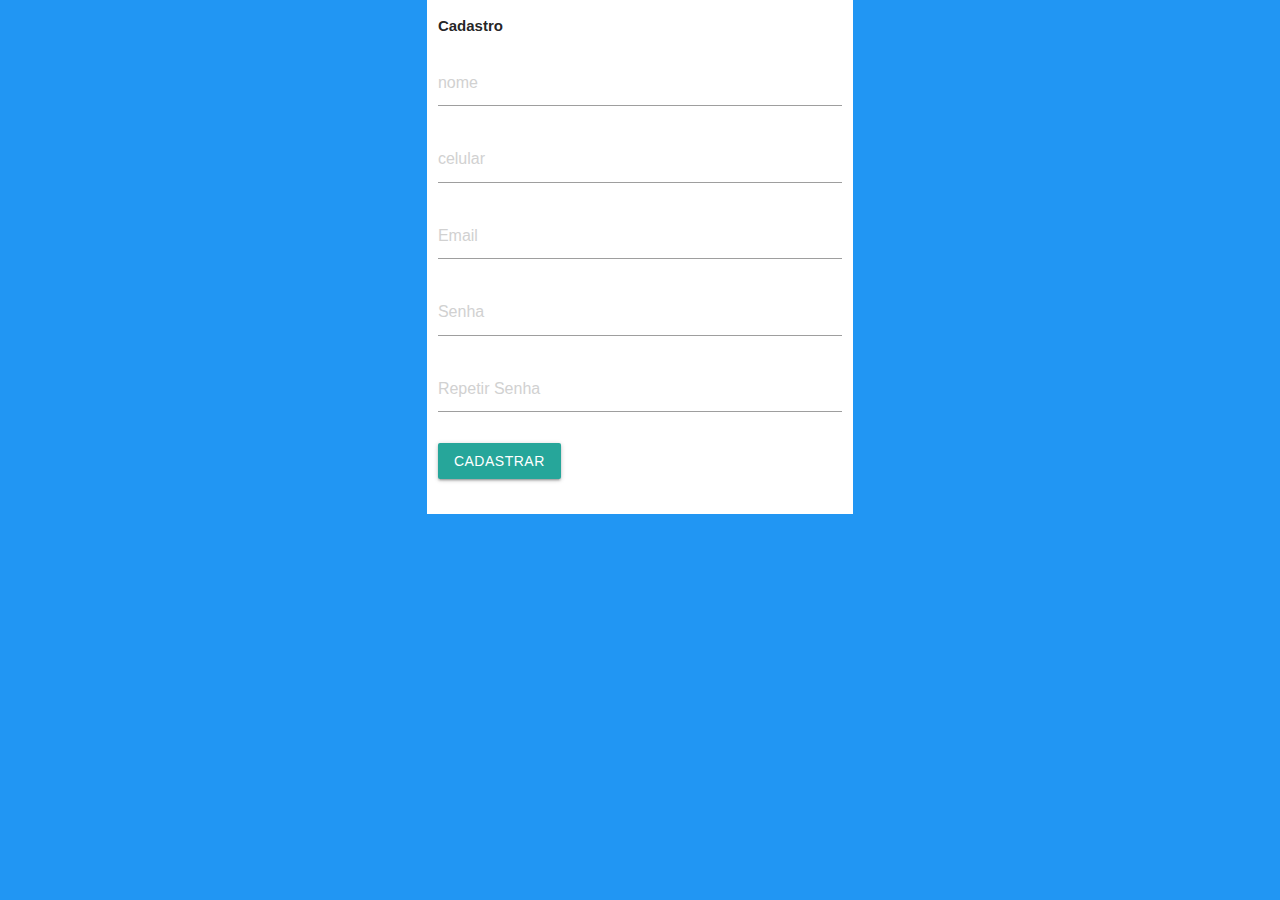
==== cria_conta.html @ 177c9086 "subindo o repositorio" ====
<!DOCTYPE html>
<html>
<head>
    <meta charset="utf-8" />
    <meta http-equiv="X-UA-Compatible" content="IE=edge">
    <title>Cadastro Conta</title>
    <meta name="viewport" content="width=device-width, initial-scale=1">
    <link rel="stylesheet" type="text/css" media="screen"  href="_css/materialize.css" />
    <script src="main.js"></script>
</head>
<body class="blue">

    <div class="row">
        <div class="col s4"></div>
        <form class="col s4 white">
            <div class="row">
            <div class="input-field col s12">    
                <b>Cadastro</b><br><br>
                <input id="nome" type="text" class="validate" placeholder="nome" required><br><br>
                <input id="celular" type="tel" class="validate" placeholder="celular" required><br><br>
                <input id="email" type="email" class="validate" placeholder="Email" required><br><br>  
                <input id="pass" type="password" class="validate" placeholder="Senha"required><br><br> 
                <input id="Rpass" type="password" placeholder="Repetir Senha" class="validate" required><br><br>
                <button type="submit" class="waves-effect waves-light btn" href="">Cadastrar</button>
            </div>
            </div>
        </form>
    </div>
</body>
</html>
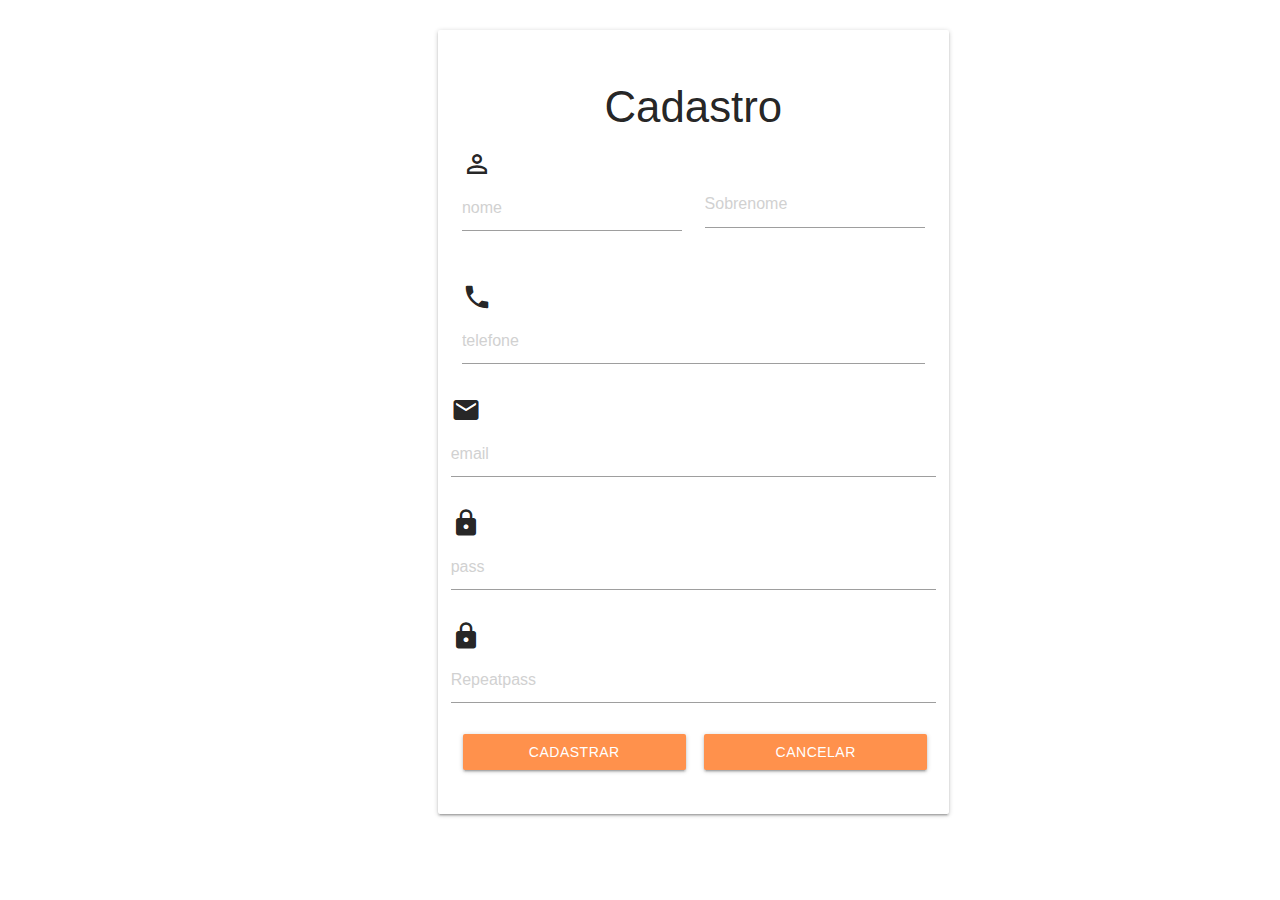
==== commit 72526577: "atualização" ====
--- a/cria_conta.html
+++ b/cria_conta.html
@@ -1,30 +1,57 @@
-<!DOCTYPE html>
+﻿<!DOCTYPE html>
 <html>
 <head>
     <meta charset="utf-8" />
     <meta http-equiv="X-UA-Compatible" content="IE=edge">
     <title>Cadastro Conta</title>
     <meta name="viewport" content="width=device-width, initial-scale=1">
-    <link rel="stylesheet" type="text/css" media="screen"  href="_css/materialize.css" />
-    <script src="main.js"></script>
+    <link rel="stylesheet" type="text/css" media="screen"  href="_css/materialize.css"/>
+	<link rel="stylesheet" type="text/css" href="_css/estilo.css" />
+	<link href="https://fonts.googleapis.com/icon?family=Material+Icons" rel="stylesheet">
+   
 </head>
-<body class="blue">
-
+<body id="-DBE0E3">
+<script type="text/javascript" src="js/materialize.min.js"></script>
     <div class="row">
-        <div class="col s4"></div>
-        <form class="col s4 white">
-            <div class="row">
-            <div class="input-field col s12">    
-                <b>Cadastro</b><br><br>
-                <input id="nome" type="text" class="validate" placeholder="nome" required><br><br>
-                <input id="celular" type="tel" class="validate" placeholder="celular" required><br><br>
-                <input id="email" type="email" class="validate" placeholder="Email" required><br><br>  
-                <input id="pass" type="password" class="validate" placeholder="Senha"required><br><br> 
-                <input id="Rpass" type="password" placeholder="Repetir Senha" class="validate" required><br><br>
-                <button type="submit" class="waves-effect waves-light btn" href="">Cadastrar</button>
+        <div class="col s12 m6 l5 offset-m4 offset-l4">
+         <div class="card" style="margin-top: 30px">
+		
+		     <div class="card-content">
+				<h3 style="text-align: center;">Cadastro</h3>
+                 <div class="input-field">
+				<div class="row">
+				<div class="col s6">
+				 <i class="small material-icons">perm_identity</i>
+				 <input id="nome" type="text" class="validate" placeholder="nome" required><br><br>
+				 </div>
+				 <div class="col s6">
+				 
+				 <input id="Sobrenome" type="text" class="validate fixe" placeholder="Sobrenome" style="margin-top:33px;" required><br><br>
+				 </div>
+				 </div>
+				 
+				 <div class="row">
+					<div class="col s12">
+				 <i class="small material-icons">phone</i>
+				 <input id="telefone" type="tel" class="validate" placeholder="telefone" required><br><br>
+				    </div>
+				
+				 <i class="small material-icons">email</i>
+                 <input id="email" type="email" class="validate" placeholder="email" required><br><br>
+                 <i class="small material-icons">lock</i>
+				 <input id="pass" type="password" class="validate" placeholder="pass" required><br><br>
+				 <i class="small material-icons">lock</i>
+				 <input id="Repeatpass" type="password" class="validate" placeholder="Repeatpass" required><br><br>
+				  
+                <button type="submit" class="waves-effect waves-light btn" href="exibir_contas.html" id="tam-btn2">Cadastrar</button>
+				<button type="submit" class="waves-effect waves-light btn" href="exibir_contas.html" id="tam-btn2">Cancelar</button>
+				</div>
             </div>
             </div>
         </form>
     </div>
+</div>
+</div>
+
 </body>
 </html>--- a/_css/estilo.css
+++ b/_css/estilo.css
@@ -0,0 +1,46 @@
+/* botao de login*/
+#tam-btn {
+    width: 100%;
+    background-color: #FF914C;
+}
+
+/* botao de cadastro*/
+#tam-btn2 {
+    width: 46%;
+	margin-left: 12px;
+	margin-right: 2px;
+    background-color: #FF914C;
+	
+}
+
+a:link { 
+    text-decoration:none; 
+} 
+#slide-out{
+    border-left-width: 30px
+}
+/* icones do login */
+#inline-icon{
+    margin-top: 10px;
+    width: auto;
+}
+
+/* linha de login*/
+#line-log {
+    padding-left: 0px;
+}
+
+img {
+    max-width:200px;
+    max-height:150px;
+    width: auto;
+    height: auto;
+}
+
+
+/*cores da pag*/
+.-DBE0E3 {background-color: #DBE0E3;}
+.-AEA594 {background-color: #AEA594;}
+.-FF914C {background-color: #FF914C;}
+.-A0874E {background-color: #A0874E;}
+.-B74F20 {background-color: #B74F20;}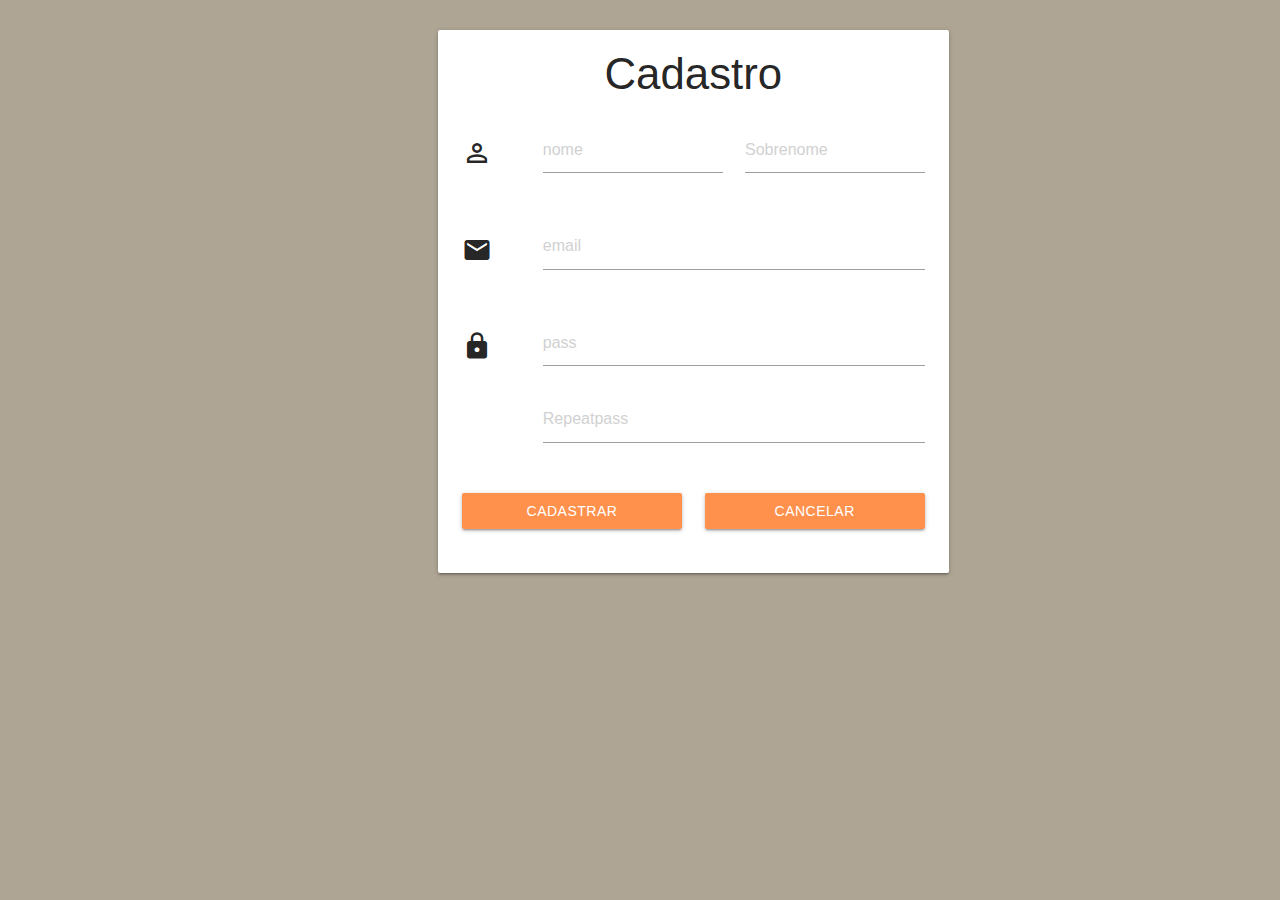
==== commit 62d91fad: "atualizado" ====
--- a/cria_conta.html
+++ b/cria_conta.html
@@ -1,57 +1,75 @@
 ﻿<!DOCTYPE html>
 <html>
+
 <head>
-    <meta charset="utf-8" />
-    <meta http-equiv="X-UA-Compatible" content="IE=edge">
-    <title>Cadastro Conta</title>
-    <meta name="viewport" content="width=device-width, initial-scale=1">
-    <link rel="stylesheet" type="text/css" media="screen"  href="_css/materialize.css"/>
+	<meta charset="utf-8" />
+	<meta http-equiv="X-UA-Compatible" content="IE=edge">
+	<title>Cadastro Conta</title>
+	<meta name="viewport" content="width=device-width, initial-scale=1">
+	<link rel="stylesheet" type="text/css" media="screen" href="_css/materialize.css" />
 	<link rel="stylesheet" type="text/css" href="_css/estilo.css" />
 	<link href="https://fonts.googleapis.com/icon?family=Material+Icons" rel="stylesheet">
-   
 </head>
-<body id="-DBE0E3">
-<script type="text/javascript" src="js/materialize.min.js"></script>
-    <div class="row">
-        <div class="col s12 m6 l5 offset-m4 offset-l4">
-         <div class="card" style="margin-top: 30px">
-		
-		     <div class="card-content">
-				<h3 style="text-align: center;">Cadastro</h3>
-                 <div class="input-field">
-				<div class="row">
-				<div class="col s6">
-				 <i class="small material-icons">perm_identity</i>
-				 <input id="nome" type="text" class="validate" placeholder="nome" required><br><br>
-				 </div>
-				 <div class="col s6">
-				 
-				 <input id="Sobrenome" type="text" class="validate fixe" placeholder="Sobrenome" style="margin-top:33px;" required><br><br>
-				 </div>
-				 </div>
-				 
-				 <div class="row">
-					<div class="col s12">
-				 <i class="small material-icons">phone</i>
-				 <input id="telefone" type="tel" class="validate" placeholder="telefone" required><br><br>
-				    </div>
-				
-				 <i class="small material-icons">email</i>
-                 <input id="email" type="email" class="validate" placeholder="email" required><br><br>
-                 <i class="small material-icons">lock</i>
-				 <input id="pass" type="password" class="validate" placeholder="pass" required><br><br>
-				 <i class="small material-icons">lock</i>
-				 <input id="Repeatpass" type="password" class="validate" placeholder="Repeatpass" required><br><br>
-				  
-                <button type="submit" class="waves-effect waves-light btn" href="exibir_contas.html" id="tam-btn2">Cadastrar</button>
-				<button type="submit" class="waves-effect waves-light btn" href="exibir_contas.html" id="tam-btn2">Cancelar</button>
+<body class="-AEA594">
+	<div class="row">
+		<div class="col s12 m6 l5 offset-m4 offset-l4">
+			<div class="card" style="margin-top: 30px">
+				<h3 class="titulo">Cadastro</h3>
+				<div class="card-content">
+					<form action="index.html" method="POST" id="cadastrar">
+						
+						<div class="input-field">
+							<div class="row">
+								<div class="col m2 hide-on-small-only">
+									<i class="inline-icon small material-icons ">perm_identity</i>
+								</div>
+								<div class="col s6 m5">
+									<input id="nome" type="text" class="line-log validate" placeholder="nome" required><br><br>
+								</div>
+								<div class="col s6 m5">
+									<input id="sobrenome" type="text" class="line-log validate" placeholder="Sobrenome" required><br><br>
+								</div>
+							</div>
+
+							<div class="row">
+								<div class="col m2 hide-on-small-only" id="">
+									<i class="inline-icon small material-icons ">email</i>
+								</div>
+								<div class="col s12 m10" id="">
+									<input id="email" type="email" class="line-log validate" placeholder="email" required><br><br>
+								</div>
+							</div>
+
+							<div class="row">
+								<div class="col m2 hide-on-small-only">
+									<i class="inline-icon small material-icons ">lock</i>
+								</div>
+								<div class="col s12 m10">
+									<input id="pass" type="password" class="line-log validate" placeholder="pass" required><br><br>
+								</div>
+								<div class="col s12 m10 offset-m2">
+									<input id="repeatpass" type="password" class="line-log validate" placeholder="Repeatpass" required><br><br>
+
+								</div>
+							</div>
+
+							<div class="row">
+								<div class="col s6 m6">
+									<button type="submit" class=" waves-effect waves-light  btn tam-btn"  >Cadastrar</button>
+								</div>
+								<div class="col s6 m6">
+									<button class="waves-effect waves-light btn tam-btn">Cancelar</button>
+								</div>
+							</div>
+						</div>
+					</form>
 				</div>
-            </div>
-            </div>
-        </form>
-    </div>
-</div>
-</div>
+			</div>
+		</div>
+	</div>
 
+	<script type="text/javascript" src="js/materialize.min.js"></script>
+	<script type="text/javascript" src="js/cadastro.js"></script>
 </body>
+
 </html>--- a/_css/estilo.css
+++ b/_css/estilo.css
@@ -1,18 +1,14 @@
 /* botao de login*/
-#tam-btn {
+.tam-btn {
     width: 100%;
     background-color: #FF914C;
 }
-
-/* botao de cadastro*/
-#tam-btn2 {
-    width: 46%;
-	margin-left: 12px;
-	margin-right: 2px;
-    background-color: #FF914C;
-	
+/* centralizando texto de cabeçalho*/
+.titulo{
+    text-align: center;
+    padding-top: 20px; 
+    margin-bottom: -10px;
 }
-
 a:link { 
     text-decoration:none; 
 } 
@@ -20,14 +16,18 @@
     border-left-width: 30px
 }
 /* icones do login */
-#inline-icon{
-    margin-top: 10px;
+.inline-icon{
+    margin-top: 11px;
     width: auto;
+    
 }
 
+
+
 /* linha de login*/
-#line-log {
-    padding-left: 0px;
+.line-log {
+    padding-right: 0px;
+    
 }
 
 img {
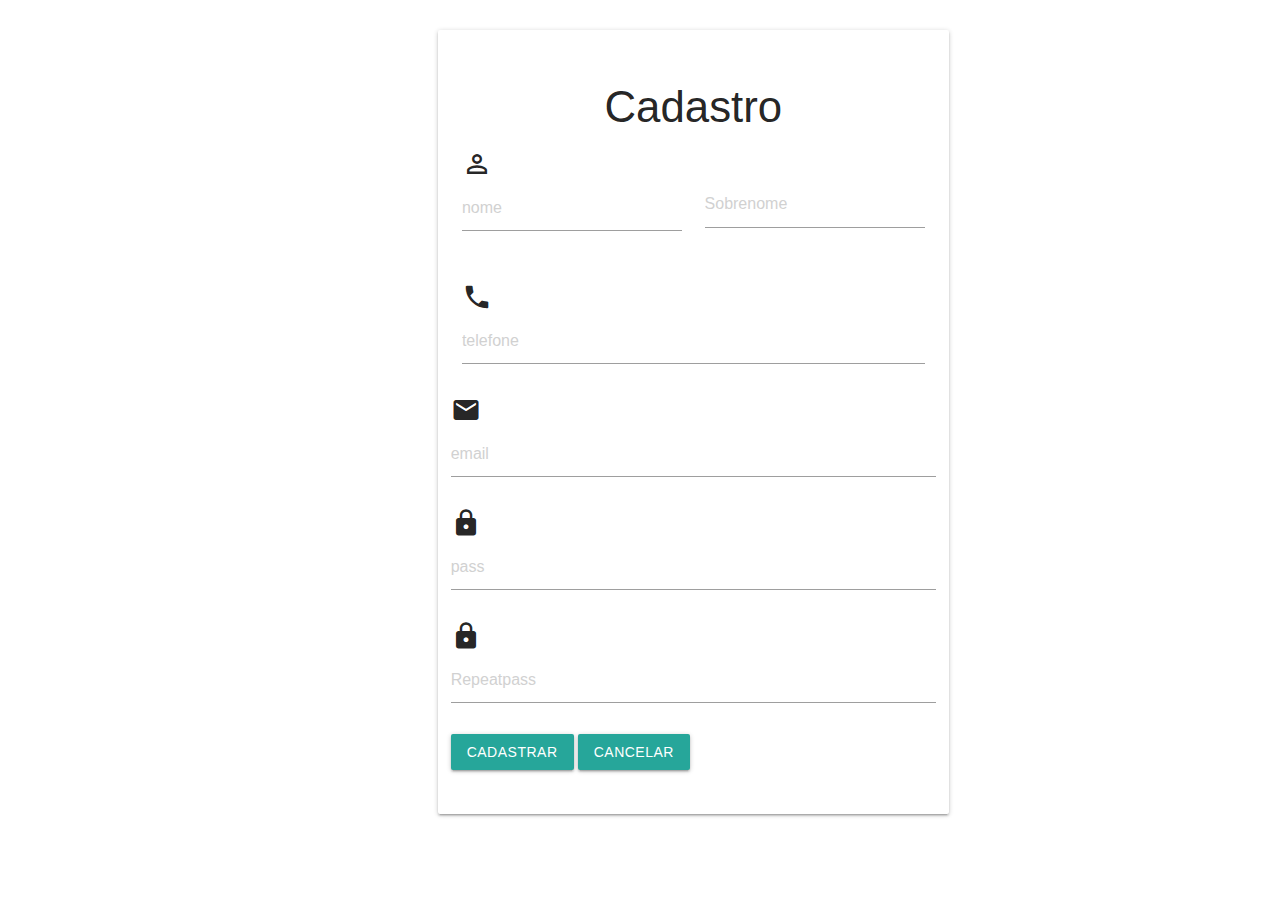
==== commit 93934073: "Add files via upload" ====
--- a/cria_conta.html
+++ b/cria_conta.html
@@ -1,75 +1,57 @@
 ﻿<!DOCTYPE html>
 <html>
-
 <head>
-	<meta charset="utf-8" />
-	<meta http-equiv="X-UA-Compatible" content="IE=edge">
-	<title>Cadastro Conta</title>
-	<meta name="viewport" content="width=device-width, initial-scale=1">
-	<link rel="stylesheet" type="text/css" media="screen" href="_css/materialize.css" />
+    <meta charset="utf-8" />
+    <meta http-equiv="X-UA-Compatible" content="IE=edge">
+    <title>Cadastro Conta</title>
+    <meta name="viewport" content="width=device-width, initial-scale=1">
+    <link rel="stylesheet" type="text/css" media="screen"  href="_css/materialize.css"/>
 	<link rel="stylesheet" type="text/css" href="_css/estilo.css" />
 	<link href="https://fonts.googleapis.com/icon?family=Material+Icons" rel="stylesheet">
+   
 </head>
-<body class="-AEA594">
-	<div class="row">
-		<div class="col s12 m6 l5 offset-m4 offset-l4">
-			<div class="card" style="margin-top: 30px">
-				<h3 class="titulo">Cadastro</h3>
-				<div class="card-content">
-					<form action="index.html" method="POST" id="cadastrar">
-						
-						<div class="input-field">
-							<div class="row">
-								<div class="col m2 hide-on-small-only">
-									<i class="inline-icon small material-icons ">perm_identity</i>
-								</div>
-								<div class="col s6 m5">
-									<input id="nome" type="text" class="line-log validate" placeholder="nome" required><br><br>
-								</div>
-								<div class="col s6 m5">
-									<input id="sobrenome" type="text" class="line-log validate" placeholder="Sobrenome" required><br><br>
-								</div>
-							</div>
+<body id="-DBE0E3">
+<script type="text/javascript" src="js/materialize.min.js"></script>
+    <div class="row">
+        <div class="col s12 m6 l5 offset-m4 offset-l4">
+         <div class="card" style="margin-top: 30px">
+		
+		     <div class="card-content">
+				<h3 style="text-align: center;">Cadastro</h3>
+                <div class="input-field">
+				<div class="row">
+				<div class="col s6">
+				 <i class="small material-icons">perm_identity</i>
+				 <input id="nome" type="text" class="validate" placeholder="nome" required><br><br>
+				 </div>
+				 <div class="col s6">
+				 
+				 <input id="Sobrenome" type="text" class="validate fixe" placeholder="Sobrenome" style="margin-top:33px;" required><br><br>
+				 </div>
+				 </div>
+				 
+				 <div class="row">
+					<div class="col s12">
+				 <i class="small material-icons">phone</i>
+				 <input id="telefone" type="tel" class="validate" placeholder="telefone" required><br><br>
+				    </div>
+				
+				 <i class="small material-icons">email</i>
+                 <input id="email" type="email" class="validate" placeholder="email" required><br><br>
+                 <i class="small material-icons">lock</i>
+				 <input id="pass" type="password" class="validate" placeholder="pass" required><br><br>
+				 <i class="small material-icons">lock</i>
+				 <input id="Repeatpass" type="password" class="validate" placeholder="Repeatpass" required><br><br>
+				  
+                <button type="submit" class="waves-effect waves-light btn" href="exibir_contas.html" id="tam-btn2">Cadastrar</button>
+				<button type="submit" class="waves-effect waves-light btn" href="exibir_contas.html" id="tam-btn2">Cancelar</button>
+				</div>
+            </div>
+            </div>
+        </form>
+    </div>
+</div>
+</div>
 
-							<div class="row">
-								<div class="col m2 hide-on-small-only" id="">
-									<i class="inline-icon small material-icons ">email</i>
-								</div>
-								<div class="col s12 m10" id="">
-									<input id="email" type="email" class="line-log validate" placeholder="email" required><br><br>
-								</div>
-							</div>
-
-							<div class="row">
-								<div class="col m2 hide-on-small-only">
-									<i class="inline-icon small material-icons ">lock</i>
-								</div>
-								<div class="col s12 m10">
-									<input id="pass" type="password" class="line-log validate" placeholder="pass" required><br><br>
-								</div>
-								<div class="col s12 m10 offset-m2">
-									<input id="repeatpass" type="password" class="line-log validate" placeholder="Repeatpass" required><br><br>
-
-								</div>
-							</div>
-
-							<div class="row">
-								<div class="col s6 m6">
-									<button type="submit" class=" waves-effect waves-light  btn tam-btn"  >Cadastrar</button>
-								</div>
-								<div class="col s6 m6">
-									<button class="waves-effect waves-light btn tam-btn">Cancelar</button>
-								</div>
-							</div>
-						</div>
-					</form>
-				</div>
-			</div>
-		</div>
-	</div>
-
-	<script type="text/javascript" src="js/materialize.min.js"></script>
-	<script type="text/javascript" src="js/cadastro.js"></script>
 </body>
-
 </html>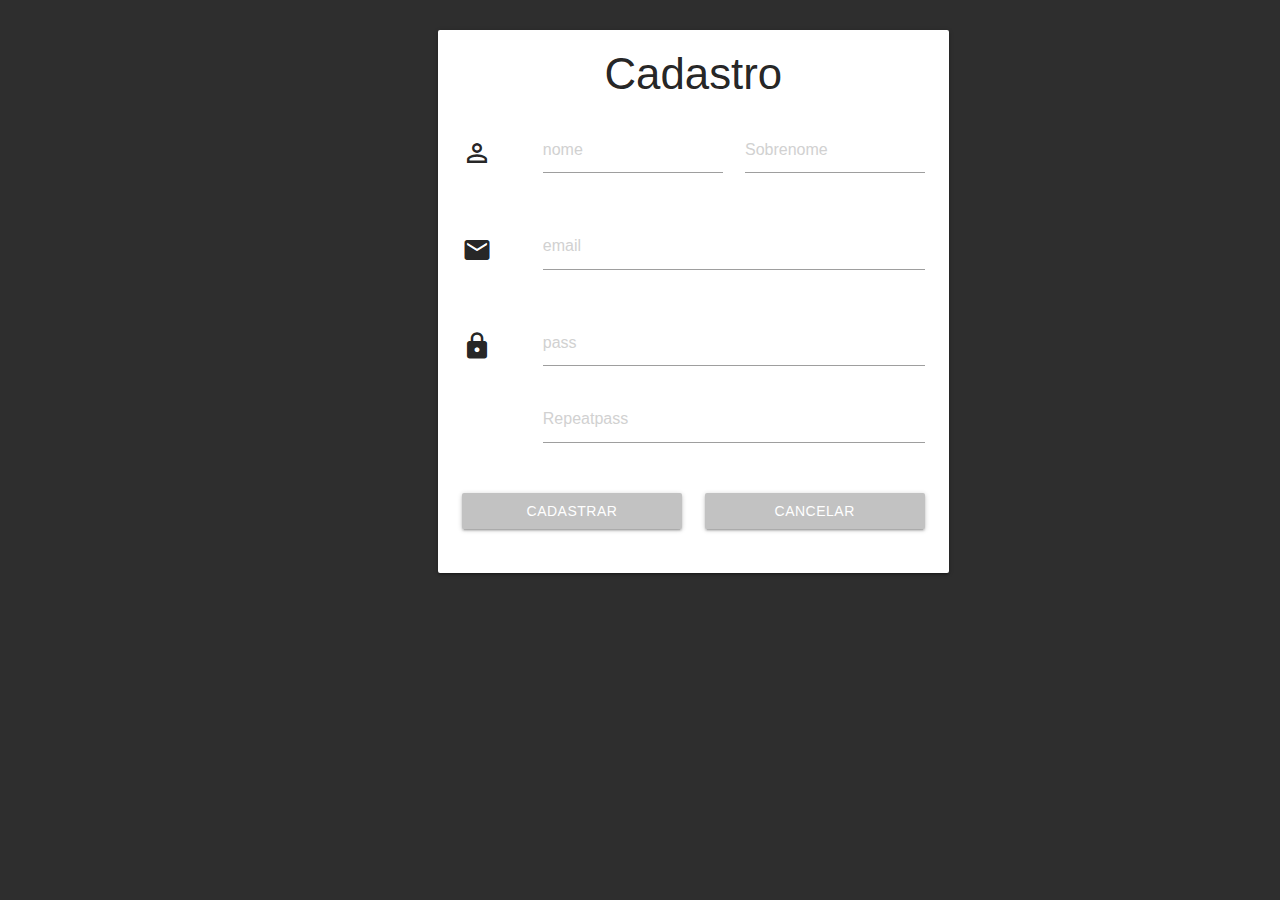
==== commit 3bec01e0: "atualizado" ====
--- a/cria_conta.html
+++ b/cria_conta.html
@@ -1,57 +1,75 @@
 ﻿<!DOCTYPE html>
 <html>
+
 <head>
-    <meta charset="utf-8" />
-    <meta http-equiv="X-UA-Compatible" content="IE=edge">
-    <title>Cadastro Conta</title>
-    <meta name="viewport" content="width=device-width, initial-scale=1">
-    <link rel="stylesheet" type="text/css" media="screen"  href="_css/materialize.css"/>
+	<meta charset="utf-8" />
+	<meta http-equiv="X-UA-Compatible" content="IE=edge">
+	<title>Cadastro Conta</title>
+	<meta name="viewport" content="width=device-width, initial-scale=1">
+	<link rel="stylesheet" type="text/css" media="screen" href="_css/materialize.css" />
 	<link rel="stylesheet" type="text/css" href="_css/estilo.css" />
 	<link href="https://fonts.googleapis.com/icon?family=Material+Icons" rel="stylesheet">
-   
 </head>
-<body id="-DBE0E3">
-<script type="text/javascript" src="js/materialize.min.js"></script>
-    <div class="row">
-        <div class="col s12 m6 l5 offset-m4 offset-l4">
-         <div class="card" style="margin-top: 30px">
-		
-		     <div class="card-content">
-				<h3 style="text-align: center;">Cadastro</h3>
-                <div class="input-field">
-				<div class="row">
-				<div class="col s6">
-				 <i class="small material-icons">perm_identity</i>
-				 <input id="nome" type="text" class="validate" placeholder="nome" required><br><br>
-				 </div>
-				 <div class="col s6">
-				 
-				 <input id="Sobrenome" type="text" class="validate fixe" placeholder="Sobrenome" style="margin-top:33px;" required><br><br>
-				 </div>
-				 </div>
-				 
-				 <div class="row">
-					<div class="col s12">
-				 <i class="small material-icons">phone</i>
-				 <input id="telefone" type="tel" class="validate" placeholder="telefone" required><br><br>
-				    </div>
-				
-				 <i class="small material-icons">email</i>
-                 <input id="email" type="email" class="validate" placeholder="email" required><br><br>
-                 <i class="small material-icons">lock</i>
-				 <input id="pass" type="password" class="validate" placeholder="pass" required><br><br>
-				 <i class="small material-icons">lock</i>
-				 <input id="Repeatpass" type="password" class="validate" placeholder="Repeatpass" required><br><br>
-				  
-                <button type="submit" class="waves-effect waves-light btn" href="exibir_contas.html" id="tam-btn2">Cadastrar</button>
-				<button type="submit" class="waves-effect waves-light btn" href="exibir_contas.html" id="tam-btn2">Cancelar</button>
+<body class="cor1">
+	<div class="row">
+		<div class="col s12 m6 l5 offset-m4 offset-l4">
+			<div class="card" style="margin-top: 30px">
+				<h3 class="titulo">Cadastro</h3>
+				<div class="card-content">
+					<form action="index.html" method="POST" id="cadastrar">
+						
+						<div class="input-field">
+							<div class="row">
+								<div class="col m2 hide-on-small-only">
+									<i class="inline-icon small material-icons ">perm_identity</i>
+								</div>
+								<div class="col s6 m5">
+									<input id="nome" type="text" class="line-log validate" placeholder="nome" required><br><br>
+								</div>
+								<div class="col s6 m5">
+									<input id="sobrenome" type="text" class="line-log validate" placeholder="Sobrenome" required><br><br>
+								</div>
+							</div>
+
+							<div class="row">
+								<div class="col m2 hide-on-small-only" id="">
+									<i class="inline-icon small material-icons ">email</i>
+								</div>
+								<div class="col s12 m10" id="">
+									<input id="email" type="email" class="line-log validate" placeholder="email" required><br><br>
+								</div>
+							</div>
+
+							<div class="row">
+								<div class="col m2 hide-on-small-only">
+									<i class="inline-icon small material-icons ">lock</i>
+								</div>
+								<div class="col s12 m10">
+									<input id="pass" type="password" class="line-log validate" placeholder="pass" required><br><br>
+								</div>
+								<div class="col s12 m10 offset-m2">
+									<input id="repeatpass" type="password" class="line-log validate" placeholder="Repeatpass" required><br><br>
+
+								</div>
+							</div>
+
+							<div class="row">
+								<div class="col s6 m6">
+									<button type="submit" class=" C2C2C2 waves-effect waves-light  btn tam-btn"  >Cadastrar</button>
+								</div>
+								<div class="col s6 m6">
+									<button class="C2C2C2 waves-effect waves-light btn tam-btn">Cancelar</button>
+								</div>
+							</div>
+						</div>
+					</form>
 				</div>
-            </div>
-            </div>
-        </form>
-    </div>
-</div>
-</div>
+			</div>
+		</div>
+	</div>
 
+	<script type="text/javascript" src="js/materialize.min.js"></script>
+	<script type="text/javascript" src="js/cadastro.js"></script>
 </body>
+
 </html>--- a/_css/estilo.css
+++ b/_css/estilo.css
@@ -37,10 +37,13 @@
     height: auto;
 }
 
+  
+
 
 /*cores da pag*/
-.-DBE0E3 {background-color: #DBE0E3;}
-.-AEA594 {background-color: #AEA594;}
-.-FF914C {background-color: #FF914C;}
-.-A0874E {background-color: #A0874E;}
-.-B74F20 {background-color: #B74F20;}+
+.cor1 {background-color: #2E2E2E !important}
+.cor2 {background-color: #808080 !important}
+.C2C2C2 {background-color: #C2C2C2 !important}
+.DDDDDD {background-color: #DDDDDD !important}
+.FEFEFE {background-color: #FEFEFE !important}